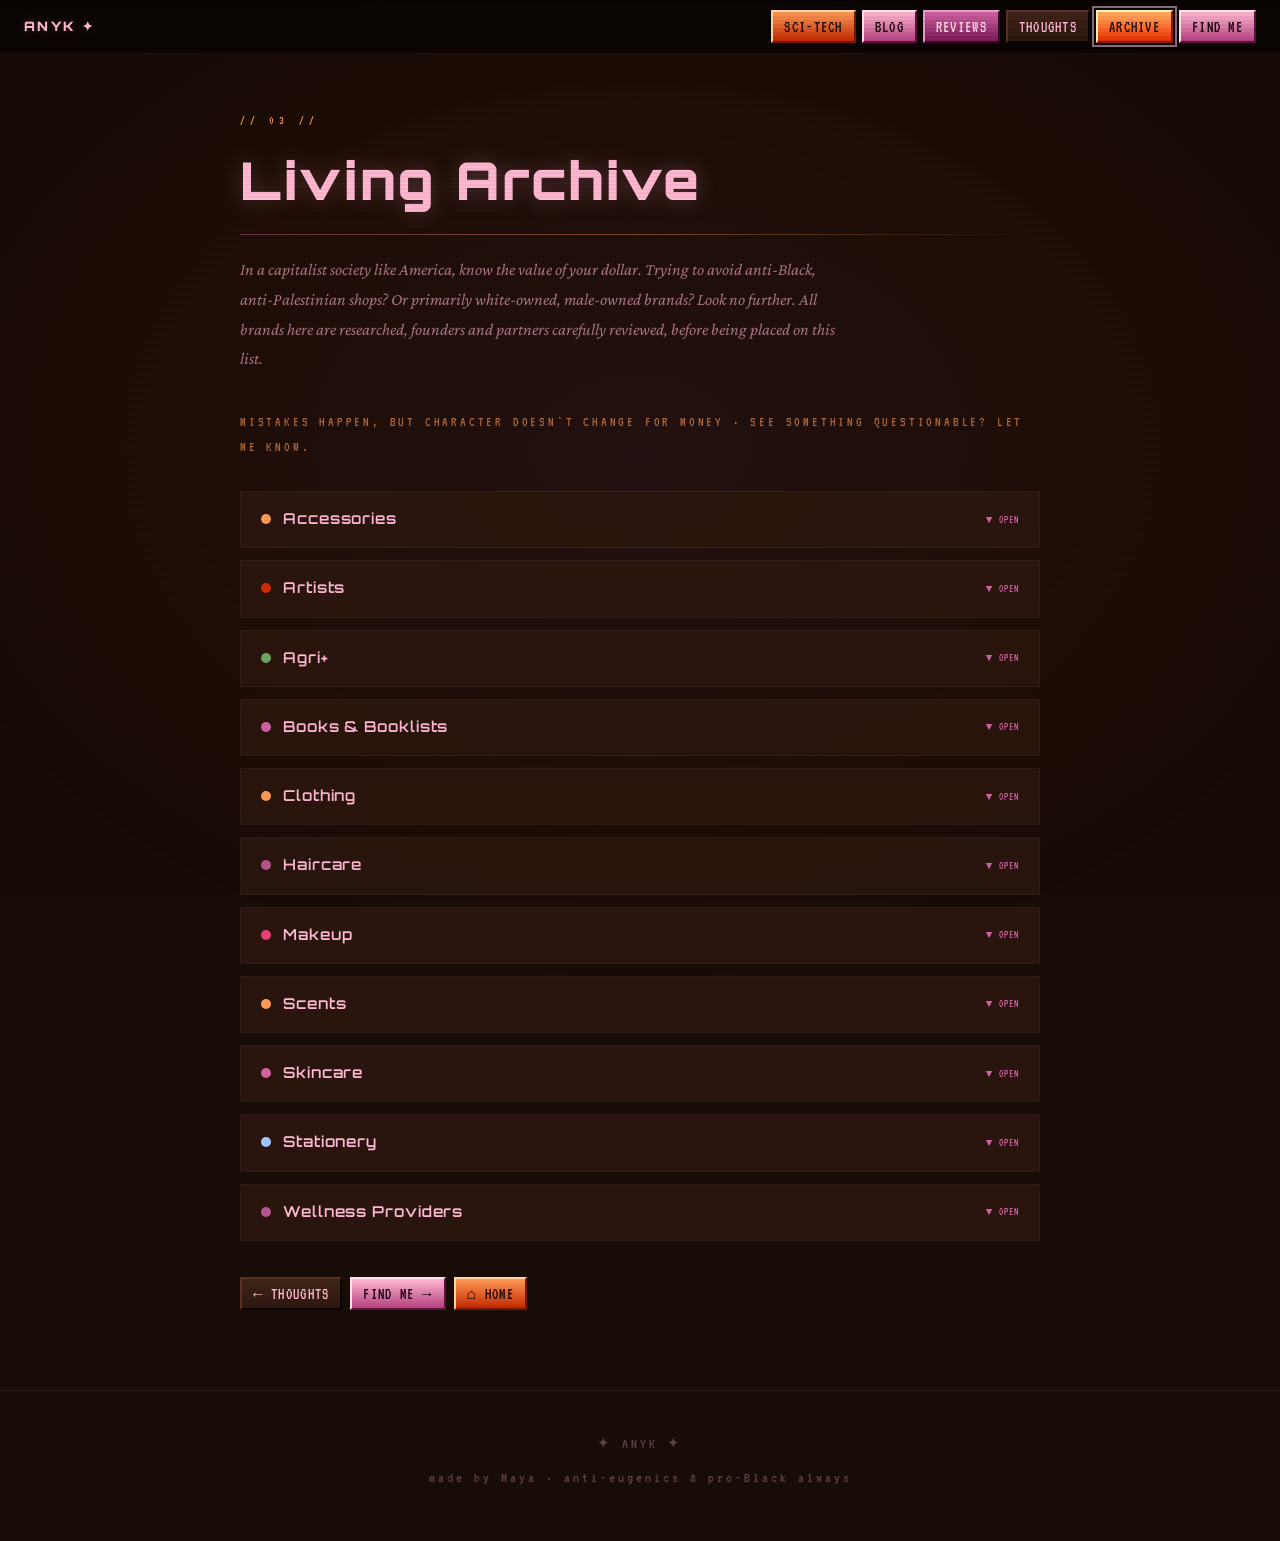
==== archive.html @ a8d6439d "Add files via upload" ====
<!DOCTYPE html>
<html lang="en">
<head>
<meta charset="UTF-8">
<meta name="viewport" content="width=device-width, initial-scale=1.0">
<title>ANYK · Living Archive</title>
<link rel="stylesheet" href="style.css">
</head>
<body>

<nav>
  <a href="index.html" class="nav-logo">ANYK ✦</a>
  <div class="nav-links">
    <a href="scitech.html"  class="btn btn-or">Sci-Tech</a>
    <a href="blog.html"     class="btn btn-pk">Blog</a>
    <a href="reviews.html"  class="btn btn-mg">Reviews</a>
    <a href="thoughts.html" class="btn btn-dk">Thoughts</a>
    <a href="archive.html"  class="btn btn-or current">Archive</a>
    <a href="findme.html"   class="btn btn-pk">Find Me</a>
  </div>
</nav>

<div class="page-wrap">
  <p class="page-tag">// 03 //</p>
  <h1 class="page-title">Living Archive</h1>
  <div class="page-line"></div>
  <p class="page-desc">In a capitalist society like America, know the value of your dollar. Trying to avoid anti-Black, anti-Palestinian shops? Or primarily white-owned, male-owned brands? Look no further. All brands here are researched, founders and partners carefully reviewed, before being placed on this list.</p>
  <p class="vt" style="font-size:14px;color:rgba(255,154,86,.65);margin-bottom:32px;">MISTAKES HAPPEN, BUT CHARACTER DOESN'T CHANGE FOR MONEY · SEE SOMETHING QUESTIONABLE? LET ME KNOW.</p>

  <!-- ACCESSORIES -->
  <div class="accordion">
    <div class="accordion-header" onclick="toggleAcc(this)">
      <div style="display:flex;align-items:center;">
        <div class="acc-dot" style="background:var(--flag-orange);"></div>
        <span class="acc-title">Accessories</span>
      </div>
      <span class="acc-arrow">▼ OPEN</span>
    </div>
    <div class="accordion-body">
      <p style="font-size:15px;color:var(--pink-dim);margin-bottom:16px;">Jewelry, Pins, Hair Ties… a home for all the little things.</p>
      <div class="brand">
        <p class="brand-name">Chunks</p>
        <p class="brand-founder">Founded by Tiffany Ju</p>
        <p class="brand-desc">Memphis-inspired hair accessories — clips, barrettes, and more with one-of-a-kind design sensibility.</p>
        <div class="brand-links">
          <a href="https://chunks.shop/" target="_blank" class="btn btn-or">Shop Chunks</a>
          <a href="https://www.colleen.nz/archive/chunks-tiffany-ju" target="_blank" class="btn btn-dk">Colleen</a>
          <a href="https://www.graymag.com/post/chunks-makes-memphis-inspired-hair-candy-you-didn-t-know-you-needed" target="_blank" class="btn btn-dk">Gray Mag</a>
        </div>
      </div>
      <div class="brand">
        <p class="brand-name">Otsí:tsi'designs</p>
        <p class="brand-founder">Founded by Rebecca Doxtator (she/they) · Oneida Nation of the Thames</p>
        <p class="brand-desc">Rebecca started beading in 2014 and her work has transformed from a casual hobby to an artistic passion. Beautiful, unique beadwork — earrings to bolo ties — blending traditional Ukwehuwé beadwork style with a pop culture twist.</p>
        <div class="brand-links">
          <a href="https://otsitsidesigns.square.site/s/shop" target="_blank" class="btn btn-or">Shop Otsí:tsi'</a>
        </div>
      </div>
    </div>
  </div>

  <!-- ARTISTS -->
  <div class="accordion">
    <div class="accordion-header" onclick="toggleAcc(this)">
      <div style="display:flex;align-items:center;">
        <div class="acc-dot" style="background:var(--flag-red);"></div>
        <span class="acc-title">Artists</span>
      </div>
      <span class="acc-arrow">▼ OPEN</span>
    </div>
    <div class="accordion-body">
      <p style="font-size:15px;color:var(--pink-dim);margin-bottom:16px;">The vertebrae of our society!</p>
      <div class="brand">
        <p class="brand-name">Sadie Lew</p>
        <div class="brand-links">
          <a href="https://sadielew.com/" target="_blank" class="btn btn-or">Visit</a>
        </div>
      </div>
      <div class="brand">
        <p class="brand-name">Sinclair Sexsmith</p>
        <p class="brand-desc">A writer and teacher. Sugar Butch is Sinclair's blog and website about all things kink, queer, gender, and storied.</p>
        <div class="brand-links">
          <a href="https://www.sugarbutch.net/about/" target="_blank" class="btn btn-or">SugarButch</a>
        </div>
      </div>
    </div>
  </div>

  <!-- AGRI+ -->
  <div class="accordion">
    <div class="accordion-header" onclick="toggleAcc(this)">
      <div style="display:flex;align-items:center;">
        <div class="acc-dot" style="background:#6DA860;"></div>
        <span class="acc-title">Agri+</span>
      </div>
      <span class="acc-arrow">▼ OPEN</span>
    </div>
    <div class="accordion-body">
      <p style="font-size:15px;color:var(--pink-dim);">Agriculture is the backbone of our societies. Find the farmers, butchers, and herbalists in your area.<br><br><em>Entries coming soon — submit a suggestion!</em></p>
    </div>
  </div>

  <!-- BOOKS -->
  <div class="accordion">
    <div class="accordion-header" onclick="toggleAcc(this)">
      <div style="display:flex;align-items:center;">
        <div class="acc-dot" style="background:var(--flag-pink);"></div>
        <span class="acc-title">Books &amp; Booklists</span>
      </div>
      <span class="acc-arrow">▼ OPEN</span>
    </div>
    <div class="accordion-body">
      <p style="font-size:15px;color:var(--pink-dim);margin-bottom:16px;">We fighting illiteracy outchea!</p>
      <div class="brand">
        <p class="brand-name">Fulton County Library System</p>
        <p class="brand-founder">Director: Gayle Holloman</p>
        <div class="brand-links">
          <a href="https://www.fulcolibrary.org/" target="_blank" class="btn btn-pk">Fulco Library</a>
        </div>
      </div>
      <div class="brand">
        <p class="brand-name">Fiction Out of Africa</p>
        <p class="brand-desc">A curated booklist featuring solely African authors. Current book count: 10. Hosted by the Fulton County Library System, Atlanta, GA.</p>
        <div class="brand-links">
          <a href="https://fulcolibrary.bibliocommons.com/v2/list/display/2392599149/2608513429" target="_blank" class="btn btn-pk">View List</a>
        </div>
      </div>
    </div>
  </div>

  <!-- CLOTHING -->
  <div class="accordion">
    <div class="accordion-header" onclick="toggleAcc(this)">
      <div style="display:flex;align-items:center;">
        <div class="acc-dot" style="background:var(--flag-orange);"></div>
        <span class="acc-title">Clothing</span>
      </div>
      <span class="acc-arrow">▼ OPEN</span>
    </div>
    <div class="accordion-body">
      <p style="font-size:15px;color:var(--pink-dim);margin-bottom:16px;">Who said the revolution will be remembered for its style? Oh right, Vince Staples.</p>
      <div class="brand">
        <p class="brand-name">Voight</p>
        <p class="brand-founder">Founded by Valentina Voight and creatives Nat Hernandez &amp; Karl Darcy</p>
        <div class="brand-links">
          <a href="https://voight.com/" target="_blank" class="btn btn-or">Shop Voight</a>
        </div>
      </div>
    </div>
  </div>

  <!-- HAIRCARE -->
  <div class="accordion">
    <div class="accordion-header" onclick="toggleAcc(this)">
      <div style="display:flex;align-items:center;">
        <div class="acc-dot" style="background:var(--flag-magenta);"></div>
        <span class="acc-title">Haircare</span>
      </div>
      <span class="acc-arrow">▼ OPEN</span>
    </div>
    <div class="accordion-body">
      <p style="font-size:15px;color:var(--pink-dim);margin-bottom:16px;">Because they still hate to see curls coming!</p>
      <div class="brand">
        <p class="brand-name">Bread Beauty Supply</p>
        <p class="brand-founder">Founded by Maeva Heim · Black-owned</p>
        <div class="brand-links">
          <a href="https://breadbeautysupply.com/collections/all" target="_blank" class="btn btn-mg">Shop Bread</a>
          <a href="https://www.vogue.com/slideshow/how-bread-beauty-supply-founder-maeva-heim-made-the-change-she-wanted-to-see-in-the-industry" target="_blank" class="btn btn-dk">Vogue</a>
          <a href="https://www.thecut.com/2021/08/maeva-heim-bread-beauty-supply-scents.html" target="_blank" class="btn btn-dk">The Cut</a>
        </div>
      </div>
    </div>
  </div>

  <!-- MAKEUP -->
  <div class="accordion">
    <div class="accordion-header" onclick="toggleAcc(this)">
      <div style="display:flex;align-items:center;">
        <div class="acc-dot" style="background:var(--flag-rose);"></div>
        <span class="acc-title">Makeup</span>
      </div>
      <span class="acc-arrow">▼ OPEN</span>
    </div>
    <div class="accordion-body">
      <p style="font-size:15px;color:var(--pink-dim);">I love it, hate when it's not in my shade!<br><br><em>Entries coming soon.</em></p>
    </div>
  </div>

  <!-- SCENTS -->
  <div class="accordion">
    <div class="accordion-header" onclick="toggleAcc(this)">
      <div style="display:flex;align-items:center;">
        <div class="acc-dot" style="background:var(--flag-orange);"></div>
        <span class="acc-title">Scents</span>
      </div>
      <span class="acc-arrow">▼ OPEN</span>
    </div>
    <div class="accordion-body">
      <p style="font-size:15px;color:var(--pink-dim);margin-bottom:16px;">From candles to perfume, smell your way through to the good times.</p>
      <div class="brand">
        <p class="brand-name">Kayali</p>
        <p class="brand-founder">Founded by Mona Kattan</p>
        <div class="brand-links">
          <a href="https://us.kayali.com" target="_blank" class="btn btn-or">Shop Kayali</a>
        </div>
      </div>
    </div>
  </div>

  <!-- SKINCARE -->
  <div class="accordion">
    <div class="accordion-header" onclick="toggleAcc(this)">
      <div style="display:flex;align-items:center;">
        <div class="acc-dot" style="background:var(--flag-pink);"></div>
        <span class="acc-title">Skincare</span>
      </div>
      <span class="acc-arrow">▼ OPEN</span>
    </div>
    <div class="accordion-body">
      <p style="font-size:15px;color:var(--pink-dim);margin-bottom:16px;">Everyone needs it and some of us do it. Brands not led by white folks!</p>
      <div class="brand">
        <p class="brand-name">Topicals</p>
        <p class="brand-founder">Co-founded by Olamide Olowe and Claudia Teng</p>
        <div class="brand-links">
          <a href="https://mytopicals.com/pages/about" target="_blank" class="btn btn-pk">Visit Topicals</a>
        </div>
      </div>
    </div>
  </div>

  <!-- STATIONERY -->
  <div class="accordion">
    <div class="accordion-header" onclick="toggleAcc(this)">
      <div style="display:flex;align-items:center;">
        <div class="acc-dot" style="background:#A0C4FF;"></div>
        <span class="acc-title">Stationery</span>
      </div>
      <span class="acc-arrow">▼ OPEN</span>
    </div>
    <div class="accordion-body">
      <p style="font-size:15px;color:var(--pink-dim);margin-bottom:16px;">I love a good notebook and pen set. If you do too, this section's for you.</p>
      <div class="brand">
        <p class="brand-name">Cognitive Surplus</p>
        <div class="brand-links">
          <a href="https://cognitive-surplus.com/" target="_blank" class="btn btn-or">Shop</a>
        </div>
      </div>
    </div>
  </div>

  <!-- WELLNESS -->
  <div class="accordion">
    <div class="accordion-header" onclick="toggleAcc(this)">
      <div style="display:flex;align-items:center;">
        <div class="acc-dot" style="background:var(--flag-magenta);"></div>
        <span class="acc-title">Wellness Providers</span>
      </div>
      <span class="acc-arrow">▼ OPEN</span>
    </div>
    <div class="accordion-body">
      <p style="font-size:15px;color:var(--pink-dim);margin-bottom:16px;">Whether you've been picking up too much energy or letting go of too little, there's someone here to help guide you!</p>
      <div class="brand">
        <p class="brand-name">Hypnotic Aura Holistic</p>
        <p class="brand-founder">Aura Jade · Decatur, GA</p>
        <p class="brand-desc">A mother, creative, healer, mystic, and expanded person local to Decatur, GA. Her personally curated space is made to unlock the power of whole body mental and spiritual wellness — for yourself, through yourself.</p>
        <div class="brand-links">
          <a href="https://hypnoticauraholistic.com/" target="_blank" class="btn btn-mg">Visit</a>
        </div>
      </div>
    </div>
  </div>

  <div class="btn-row">
    <a href="thoughts.html" class="btn btn-dk">← Thoughts</a>
    <a href="findme.html"   class="btn btn-pk">Find Me →</a>
    <a href="index.html"    class="btn btn-or">⌂ Home</a>
  </div>
</div>

<footer>
  <p>✦ ANYK ✦</p>
  <p style="margin-top:8px;">made by Maya · anti-eugenics &amp; pro-Black always</p>
</footer>

<script>
function toggleAcc(h){
  const b=h.nextElementSibling, a=h.querySelector('.acc-arrow'), o=b.classList.contains('open');
  b.classList.toggle('open',!o); a.textContent=o?'▼ OPEN':'▲ CLOSE';
}
</script>
</body>
</html>
---- style.css ----
@import url('https://fonts.googleapis.com/css2?family=Orbitron:wght@400;600;900&family=VT323&family=Crimson+Pro:ital,wght@0,400;0,600;1,400&display=swap');

:root {
  --brown-deep:   #0A0503;
  --brown-dark:   #180C07;
  --brown-mid:    #2D1810;
  --brown-light:  #3F2318;
  --brown-border: #5A3020;
  --pink-baby:    #FFB8D1;
  --pink-light:   #FFD9E9;
  --pink-dim:     rgba(255,184,209,0.6);
  --pink-glow:    rgba(255,184,209,0.25);
  --flag-red:     #D52D00;
  --flag-orange:  #FF9A56;
  --flag-pink:    #D162A4;
  --flag-magenta: #B55690;
  --flag-rose:    #E8407A;
}

*{ margin:0; padding:0; box-sizing:border-box; }
html{ scroll-behavior:smooth; }

body {
  background-color: var(--brown-dark);
  color: var(--pink-baby);
  font-family: 'Crimson Pro', serif;
  font-size: 18px;
  line-height: 1.75;
  overflow-x: hidden;
}

/* scanlines */
body::before {
  content:''; position:fixed; inset:0;
  background:repeating-linear-gradient(0deg,transparent,transparent 2px,rgba(0,0,0,0.04) 2px,rgba(0,0,0,0.04) 4px);
  pointer-events:none; z-index:9000;
}
/* ambient glow */
body::after {
  content:''; position:fixed; top:50%; left:50%;
  transform:translate(-50%,-50%);
  width:120vw; height:120vh;
  background:radial-gradient(ellipse at center,rgba(181,86,144,0.07) 0%,rgba(213,45,0,0.04) 45%,transparent 70%);
  pointer-events:none; z-index:0;
}

/* ── NAV ── */
nav {
  position:fixed; top:0; left:0; right:0; z-index:8000;
  padding:10px 24px;
  display:flex; align-items:center; justify-content:space-between; flex-wrap:wrap; gap:6px;
  background:linear-gradient(180deg,rgba(10,5,3,0.97) 0%,rgba(10,5,3,0.92) 100%);
  border-bottom:1px solid rgba(255,184,209,0.07);
}
.nav-logo {
  font-family:'Orbitron',sans-serif;
  font-size:13px; font-weight:900;
  color:var(--pink-baby);
  text-shadow:0 0 12px var(--pink-glow);
  letter-spacing:0.18em; text-decoration:none;
}
.nav-links { display:flex; gap:6px; flex-wrap:wrap; }

/* ── MYSPACE BUTTONS ── */
.btn {
  font-family:'VT323',monospace;
  font-size:16px; letter-spacing:0.08em;
  text-transform:uppercase; text-decoration:none;
  display:inline-block; padding:3px 11px 2px;
  cursor:pointer; border:none;
  transition:filter .1s; line-height:1.5;
}
.btn-or {
  color:#1A0800;
  background:linear-gradient(180deg,#FF9A56 0%,#C22900 100%);
  border-top:2px solid #FFD4A0; border-left:2px solid #FFD4A0;
  border-right:2px solid #7A1500; border-bottom:2px solid #7A1500;
}
.btn-or:hover { filter:brightness(1.15); }
.btn-or:active { border-top-color:#7A1500;border-left-color:#7A1500;border-right-color:#FFD4A0;border-bottom-color:#FFD4A0; }
.btn-pk {
  color:#1A0008;
  background:linear-gradient(180deg,#FFB8D1 0%,#B54080 100%);
  border-top:2px solid #FFE0EE; border-left:2px solid #FFE0EE;
  border-right:2px solid #601040; border-bottom:2px solid #601040;
}
.btn-pk:hover { filter:brightness(1.15); }
.btn-pk:active { border-top-color:#601040;border-left-color:#601040;border-right-color:#FFE0EE;border-bottom-color:#FFE0EE; }
.btn-mg {
  color:var(--pink-light);
  background:linear-gradient(180deg,#D162A4 0%,#7A1A56 100%);
  border-top:2px solid #E89BCF; border-left:2px solid #E89BCF;
  border-right:2px solid #3A0828; border-bottom:2px solid #3A0828;
}
.btn-mg:hover { filter:brightness(1.15); }
.btn-dk {
  color:var(--pink-baby);
  background:linear-gradient(180deg,var(--brown-light) 0%,var(--brown-mid) 100%);
  border-top:2px solid var(--brown-border); border-left:2px solid var(--brown-border);
  border-right:2px solid var(--brown-deep); border-bottom:2px solid var(--brown-deep);
}
.btn-dk:hover { filter:brightness(1.3); }
.btn.current {
  outline:2px solid rgba(255,184,209,0.5);
  outline-offset:2px;
  filter:brightness(1.15);
}

/* ── PAGE WRAPPER ── */
.page-wrap {
  position:relative; max-width:860px;
  margin:0 auto; padding:110px 30px 80px; z-index:1;
}

/* ── PAGE HEADER ── */
.page-tag {
  font-family:'VT323',monospace; font-size:12px;
  letter-spacing:.4em; color:var(--flag-orange);
  text-transform:uppercase; margin-bottom:4px;
}
.page-title {
  font-family:'Orbitron',sans-serif;
  font-size:clamp(26px,5vw,52px); font-weight:900;
  letter-spacing:.05em; color:var(--pink-baby);
  text-shadow:0 0 22px var(--pink-glow); margin-bottom:8px;
}
.page-line {
  height:1px;
  background:linear-gradient(90deg,var(--flag-pink),var(--flag-orange),transparent);
  margin-bottom:20px; opacity:.4;
}
.page-desc {
  font-size:17px; color:var(--pink-dim);
  font-style:italic; max-width:600px; margin-bottom:36px;
}

/* ── BIO CARD ── */
.bio-card {
  background:rgba(45,24,16,0.75);
  border:1px solid rgba(255,154,86,.25);
  border-left:4px solid var(--flag-orange);
  padding:22px 26px; margin-bottom:30px;
  position:relative; overflow:hidden;
}
.bio-card::after {
  content:''; position:absolute; top:0; right:0;
  width:90px; height:90px;
  background:radial-gradient(circle at top right,rgba(213,45,0,.12),transparent 70%);
}
.bio-name {
  font-family:'Orbitron',sans-serif; font-size:13px; font-weight:600;
  color:var(--flag-orange); letter-spacing:.2em; margin-bottom:5px;
}
.bio-text { font-size:16px; color:var(--pink-dim); }

/* ── ACCORDION ── */
.accordion { border:1px solid rgba(255,184,209,.09); margin-bottom:12px; }
.accordion-header {
  background:rgba(45,24,16,.85);
  display:flex; align-items:center; justify-content:space-between;
  padding:14px 20px; cursor:pointer;
  border-bottom:1px solid rgba(255,184,209,0);
  transition:background .2s, border-color .2s;
}
.accordion-header:hover { background:rgba(63,35,24,.9); border-bottom-color:rgba(255,154,86,.2); }
.acc-title {
  font-family:'Orbitron',sans-serif; font-size:15px; font-weight:600;
  color:var(--pink-baby); letter-spacing:.06em;
}
.acc-dot { width:10px; height:10px; border-radius:50%; margin-right:12px; flex-shrink:0; }
.acc-arrow { font-size:11px; color:var(--flag-pink); font-family:'VT323',monospace; letter-spacing:.1em; }
.accordion-body {
  max-height:0; overflow:hidden;
  transition:max-height .5s ease, padding .4s ease;
  padding:0 20px;
}
.accordion-body.open {
  max-height:4000px; padding:16px 20px 20px;
  border-top:1px solid rgba(255,184,209,.08);
}

/* ── BRAND ENTRIES ── */
.brand { padding:16px 0; border-bottom:1px solid rgba(255,184,209,.07); }
.brand:last-child { border-bottom:none; }
.brand-name {
  font-family:'Orbitron',sans-serif; font-size:14px; font-weight:600;
  color:var(--flag-pink); margin-bottom:3px; letter-spacing:.05em;
}
.brand-founder { font-size:14px; color:var(--flag-orange); font-style:italic; margin-bottom:5px; }
.brand-desc { font-size:15px; color:var(--pink-dim); margin-bottom:8px; line-height:1.6; }
.brand-links { display:flex; gap:6px; flex-wrap:wrap; margin-top:8px; }

/* ── REVIEW CARDS ── */
.review {
  background:rgba(24,12,7,.9);
  border:1px solid rgba(255,184,209,.1);
  border-top:3px solid var(--flag-pink);
  padding:22px; margin-bottom:20px;
}
.review-date {
  font-family:'VT323',monospace; font-size:14px;
  letter-spacing:.3em; color:var(--flag-orange); margin-bottom:4px;
}
.review-product {
  font-family:'Orbitron',sans-serif; font-size:15px; font-weight:600;
  color:var(--pink-baby); margin-bottom:10px; line-height:1.4;
}
.review-stars { font-size:19px; margin-bottom:10px; letter-spacing:3px; }
.review-text { font-size:16px; color:var(--pink-dim); line-height:1.75; }

/* ── REVIEW / THOUGHT IMAGES ── */
.review-img-wrap, .thought-img-wrap {
  margin-top:18px;
  border:1px solid rgba(255,184,209,.12);
  border-left:3px solid var(--flag-pink);
  overflow:hidden;
}
.thought-img-wrap { border-left-color:var(--flag-orange); margin-top:20px; }
.review-img-wrap img, .thought-img-wrap img {
  display:block; width:100%; max-height:420px;
  object-fit:cover; object-position:center top;
  filter:saturate(0.88) contrast(1.05); transition:filter .3s;
}
.review-img-wrap:hover img, .thought-img-wrap:hover img { filter:saturate(1.05) contrast(1.08); }
.review-img-caption, .thought-img-caption {
  font-family:'VT323',monospace; font-size:13px;
  letter-spacing:.2em; color:rgba(255,184,209,.45);
  padding:6px 10px; background:rgba(10,5,3,.8); text-transform:uppercase;
}
.review-img-placeholder, .thought-img-placeholder {
  display:flex; flex-direction:column; align-items:center;
  justify-content:center; gap:8px; min-height:140px;
  background:rgba(24,12,7,.7);
  border:2px dashed rgba(255,184,209,.15);
  color:rgba(255,184,209,.28); font-family:'VT323',monospace;
  font-size:13px; letter-spacing:.22em;
  text-transform:uppercase; padding:20px; text-align:center;
}
.thought-img-placeholder { border-color:rgba(255,154,86,.15); color:rgba(255,154,86,.28); min-height:120px; }
.ph-icon { font-size:28px; opacity:.35; line-height:1; }

/* ── MONTH LABEL ── */
.month-label {
  font-family:'VT323',monospace; font-size:13px;
  letter-spacing:.35em; color:var(--flag-orange);
  text-transform:uppercase; margin:28px 0 18px;
}

/* ── THOUGHTS ── */
.thought { padding:32px 0; border-bottom:1px solid rgba(255,184,209,.09); }
.thought:last-of-type { border-bottom:none; }
.thought-date {
  font-family:'VT323',monospace; font-size:14px;
  letter-spacing:.3em; color:var(--flag-orange); margin-bottom:4px;
}
.thought-title {
  font-family:'Orbitron',sans-serif; font-size:19px;
  font-weight:600; color:var(--pink-baby); margin-bottom:12px;
}
.thought-text { font-size:17px; color:var(--pink-dim); line-height:1.8; font-style:italic; }
.thought-sig { margin-top:10px; font-size:15px; color:var(--flag-pink); }

/* ── SOCIAL ── */
.social-grid { display:flex; flex-wrap:wrap; gap:12px; }
.social-card {
  background:rgba(45,24,16,.8);
  border:1px solid rgba(255,184,209,.13);
  padding:18px 22px; min-width:180px; flex:1;
  transition:border-color .25s, transform .2s;
}
.social-card:hover { border-color:var(--flag-pink); transform:translateY(-3px); }
.social-platform {
  font-family:'VT323',monospace; font-size:13px;
  letter-spacing:.35em; color:var(--flag-orange);
  text-transform:uppercase; margin-bottom:4px;
}
.social-handle {
  font-family:'Orbitron',sans-serif; font-size:14px;
  font-weight:600; color:var(--pink-baby); margin-bottom:10px;
}
.social-desc { font-size:15px; color:var(--pink-dim); margin-bottom:12px; }

/* ── FOOTER ── */
footer {
  text-align:center; padding:40px 20px 50px;
  border-top:1px solid rgba(255,184,209,.07);
  font-family:'VT323',monospace; font-size:15px;
  color:rgba(255,184,209,.3); letter-spacing:.2em;
  position:relative; z-index:1;
}
footer a { color:rgba(255,184,209,.45); text-decoration:none; }
footer a:hover { color:var(--flag-orange); }

/* ── UTILITY ── */
a { color:inherit; }
.btn-row { display:flex; gap:8px; flex-wrap:wrap; margin-top:36px; }
.note { font-size:16px; color:var(--pink-dim); font-style:italic; margin-bottom:28px; }
.vt { font-family:'VT323',monospace; letter-spacing:.2em; }

@media(max-width:600px){
  .nav-links { display:none; }
  .page-wrap { padding:90px 18px 60px; }
  .social-card { min-width:140px; }
}
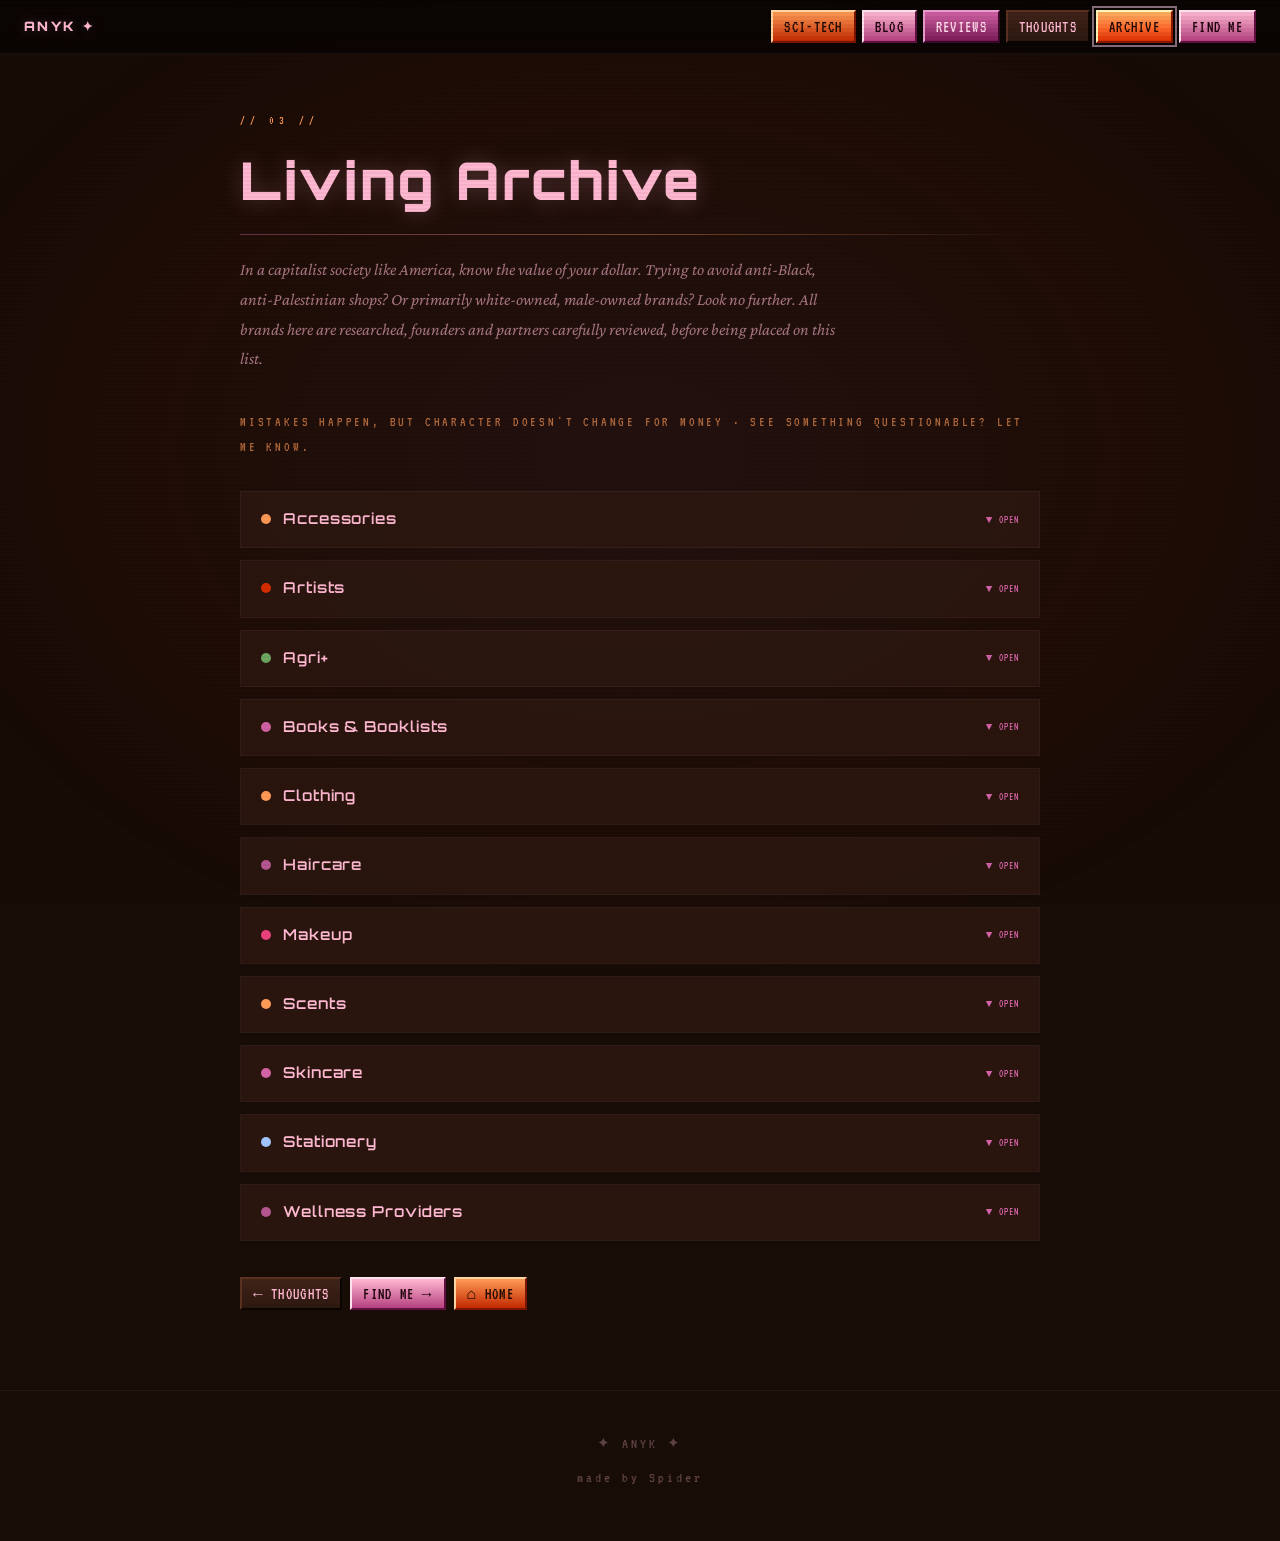
==== commit 4dfe48d8: "040326 Updates to tagline  and footer" ====
--- a/archive.html
+++ b/archive.html
@@ -279,7 +279,7 @@
 
 <footer>
   <p>✦ ANYK ✦</p>
-  <p style="margin-top:8px;">made by Maya · anti-eugenics &amp; pro-Black always</p>
+  <p style="margin-top:8px;">made by Spider</p>
 </footer>
 
 <script>
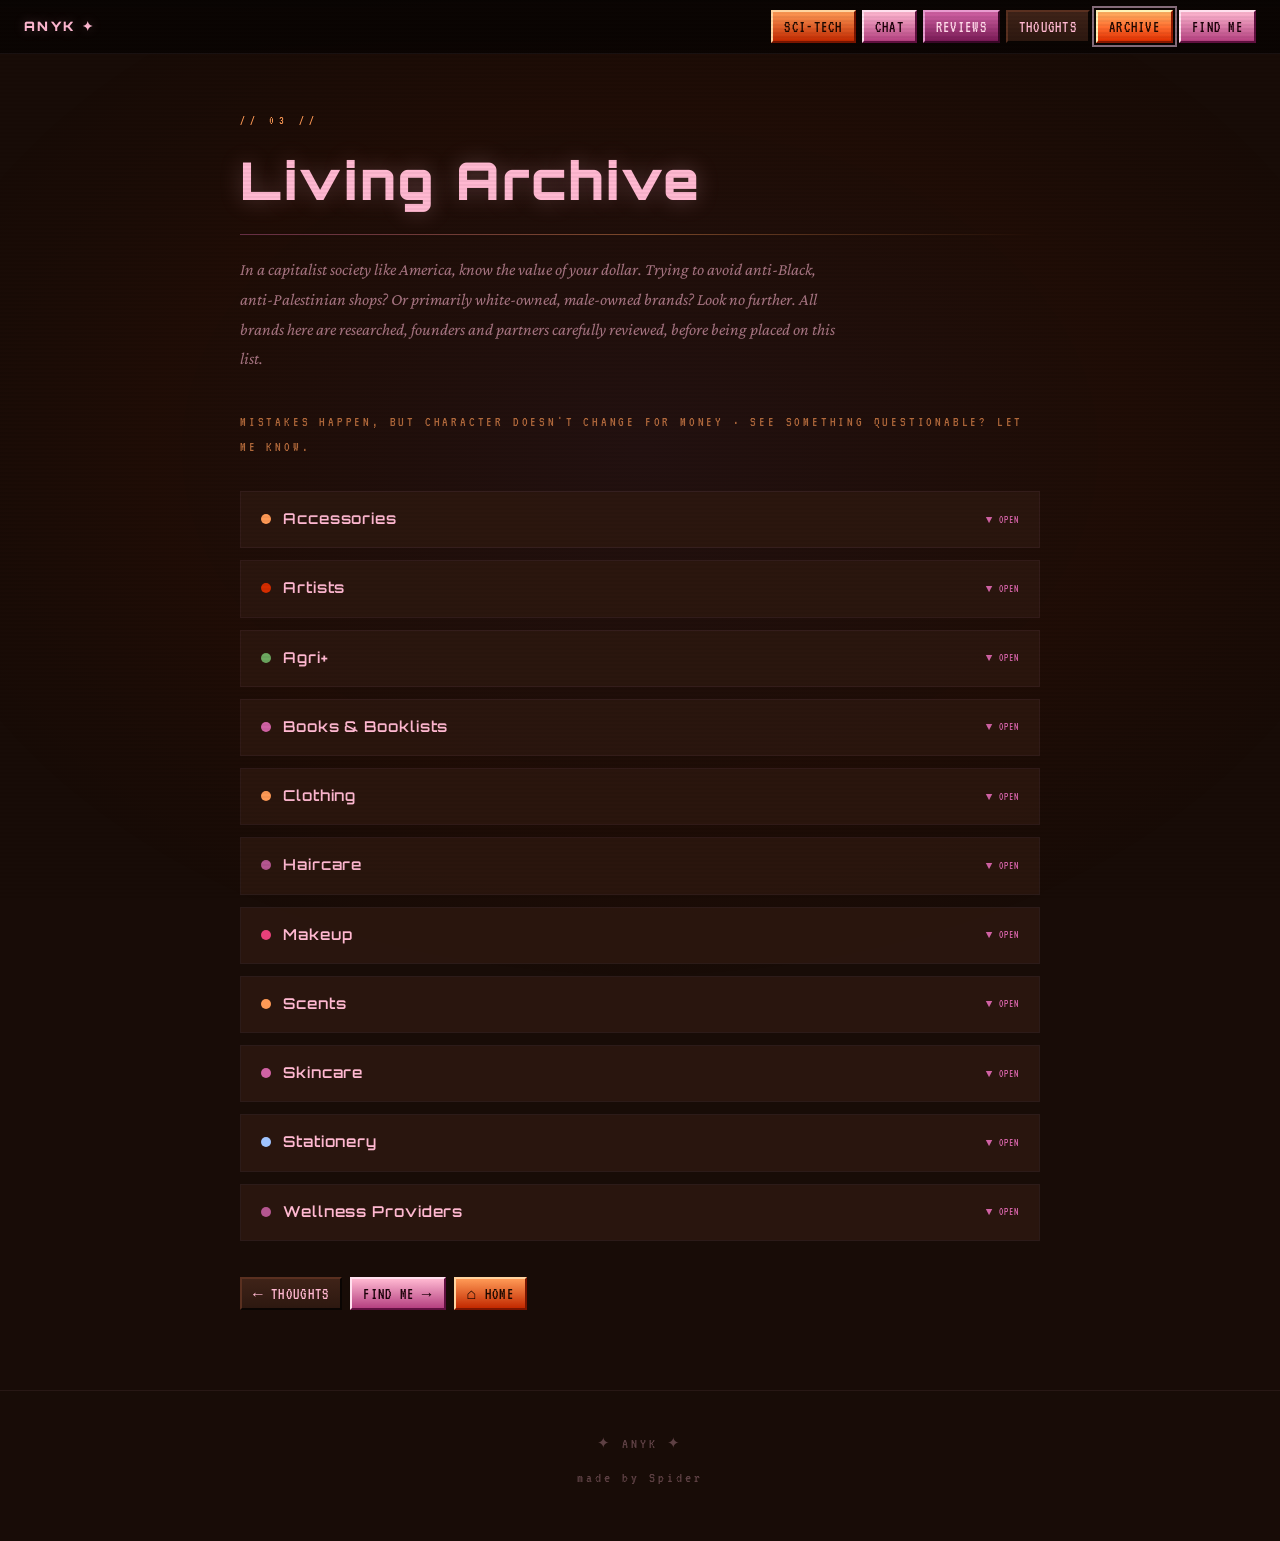
==== commit e6bbeefc: "040326 Update Update on minor changes in the website" ====
--- a/archive.html
+++ b/archive.html
@@ -12,7 +12,7 @@
   <a href="index.html" class="nav-logo">ANYK ✦</a>
   <div class="nav-links">
     <a href="scitech.html"  class="btn btn-or">Sci-Tech</a>
-    <a href="blog.html"     class="btn btn-pk">Blog</a>
+    <a href="chat.html"     class="btn btn-pk">Chat</a>
     <a href="reviews.html"  class="btn btn-mg">Reviews</a>
     <a href="thoughts.html" class="btn btn-dk">Thoughts</a>
     <a href="archive.html"  class="btn btn-or current">Archive</a>
